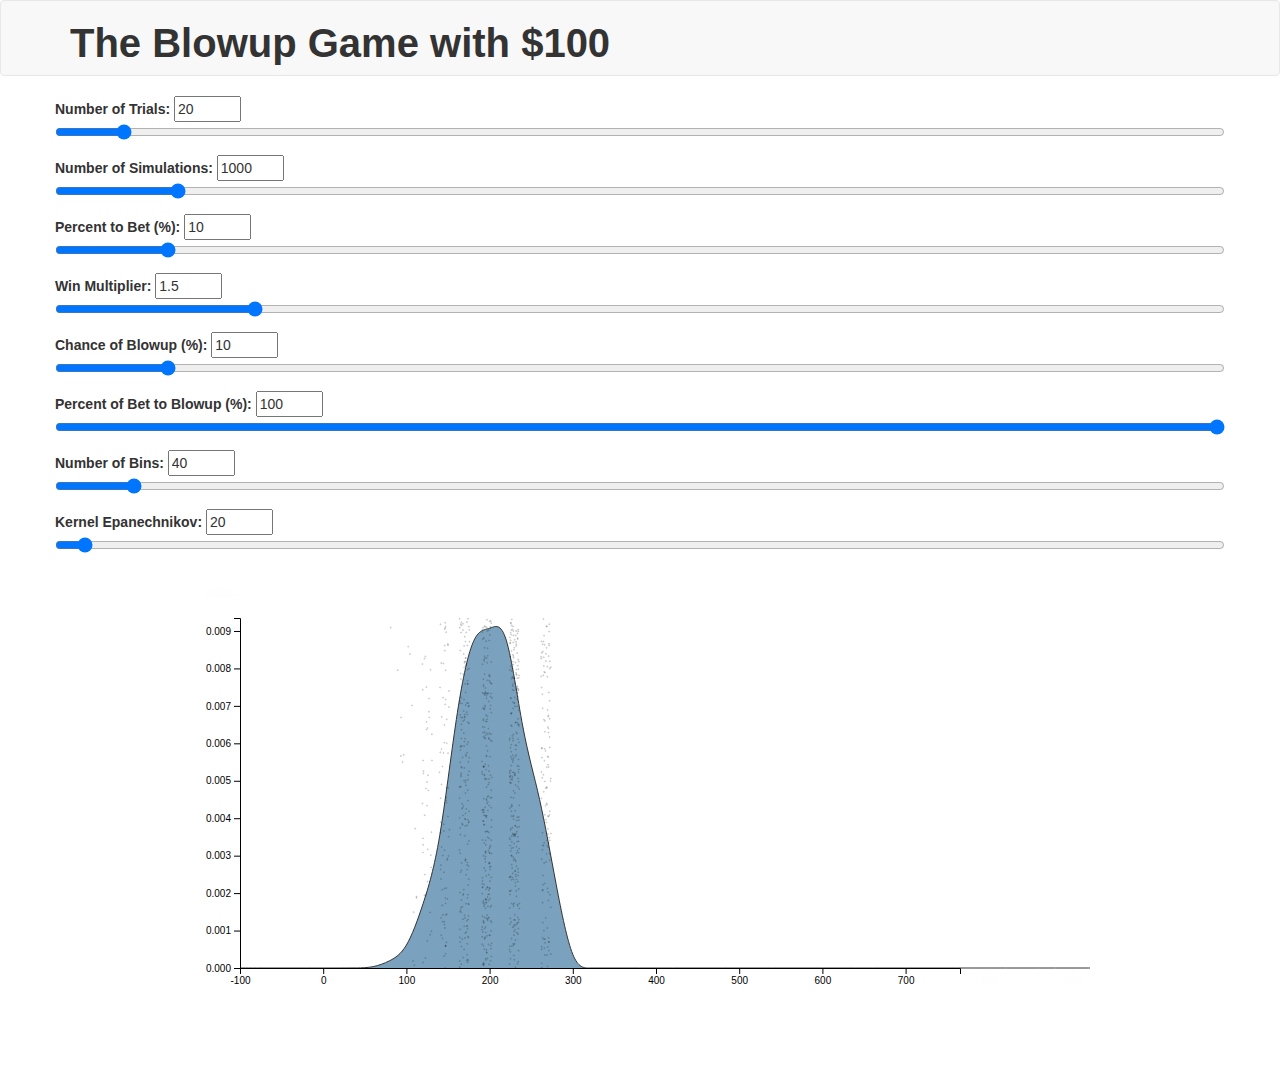
==== D3Framework/jquery/index.html @ c46e5b6e "Framework for d3" ====
<!doctype html>
<html>
    <head>
        <meta charset="utf-8">
        <meta name="description" content="">
        <title>The Blowup Game - Project 6 - CS399 Data Visualization - 2020.10.27</title>
        <!-- Bootstrap Core CSS -->
        <link rel="stylesheet" href="css/bootstrap.min.css">
        <!-- jQuery UI CSS -->
        <link rel="stylesheet" href="css/jquery-ui.min.css">
        <link rel="stylesheet" href="css/jquery-ui.structure.min.css">
        <link rel="stylesheet" href="css/jquery-ui.theme.min.css">
        <!-- Custom CSS -->
        <link rel="stylesheet" href="css/style.css">
    </head>

    <body>
        <nav class="navbar navbar-default">
            <div class="container">
                <h1>The Blowup Game with $100</h1>     
            </div>
        </nav>

        <!-- Bootstrap grid setup -->
        <div class="container">
            <div id="selections" class="row">
                <div class="form-group">
                    <label for="formControlRange">Number of Trials: </label>
                    <input id="numTrialsFromGUILabel" type="text" size="5"/>
                    <input type="range" class="form-control-range" name="numTrialsFromGUI" id="numTrialsFromGUI" min="10" max="200" value="20" onmousemove="printValue('numTrialsFromGUI','numTrialsFromGUILabel')">
                </div>
                <div class="form-group">
                    <label for="formControlRange">Number of Simulations: </label>
                    <input id="numSimsFromGUILabel" type="text" size="5"/>
                    <input type="range" class="form-control-range" name="numSimsFromGUI" id="numSimsFromGUI" min="1" max="10000" value="1000" step="1" onmousemove="printValue('numSimsFromGUI','numSimsFromGUILabel')">
                </div>
                <div class="form-group">
                    <label for="formControlRange">Percent to Bet (%): </label>
                    <input id="percentToBetFromGUILabel" type="text" size="5"/>
                    <input type="range" class="form-control-range" name="percentToBetFromGUI" id="percentToBetFromGUI" min="1" max="100" value="10" step="1" onmousemove="printValue('percentToBetFromGUI','percentToBetFromGUILabel')">
                </div>
                <div class="form-group">
                    <label for="formControlRange">Win Multiplier: </label>
                    <input id="winMultiplierFromGUILabel" type="text" size="5"/>
                    <input type="range" class="form-control-range" name="winMultiplierFromGUI" id="winMultiplierFromGUI" min="1" max="4" value="1.5" step="0.1" onmousemove="printValue('winMultiplierFromGUI','winMultiplierFromGUILabel')">
                </div>                <div class="form-group">
                    <label for="formControlRange">Chance of Blowup (%): </label>
                    <input id="chanceOfBlowupFromGUILabel" type="text" size="5"/>
                    <input type="range" class="form-control-range" name="chanceOfBlowupFromGUI" id="chanceOfBlowupFromGUI" min="1" max="100" value="10" step="1" onmousemove="printValue('chanceOfBlowupFromGUI','chanceOfBlowupFromGUILabel')">
                </div>                
                <div class="form-group">
                    <label for="formControlRange">Percent of Bet to Blowup (%): </label>
                    <input id="percentOfBetToBlowupFromGUILabel" type="text" size="5"/>
                    <input type="range" class="form-control-range" name="percentOfBetToBlowupFromGUI" id="percentOfBetToBlowupFromGUI" min="1" max="100" value="100" step="1" onmousemove="printValue('percentOfBetToBlowupFromGUI','percentOfBetToBlowupFromGUILabel')">
                </div>                
                <div class="form-group">
                    <label for="formControlRange">Number of Bins: </label>
                    <input id="binNumberFromGUILabel" type="text" size="5"/>
                    <input type="range" class="form-control-range" name="binSizeFromGUI" id="binNumberFromGUI" min="10" max="500" value="40" onmousemove="printValue('binNumberFromGUI','binNumberFromGUILabel')">
                </div>
                <div class="form-group">
                    <label for="formControlRange">Kernel Epanechnikov: </label>
                    <input id="kernelEpFromGUILabel" type="text" size="5"/>
                    <input type="range" class="form-control-range" name="kernelEpFromGUI" id="kernelEpFromGUI" min="1" max="1000" value="20" onmousemove="printValue('kernelEpFromGUI','kernelEpFromGUILabel')">
                </div>
            </div>
            <div class="row">
                <div id="chart-area"></div>  
            </div>
        </div>

    <!-- External JS libraries -->
    <script src="js/jquery.min.js"></script>
    <script src="js/bootstrap.min.js"></script>
    <script src="js/jquery-ui.min.js"></script>
    <script src="js/d3.min.js"></script>
    <!-- Custom JS -->
    <script src="js/main.js"></script>
    <script>
        function printValue(sliderID, textbox) {
            var x = document.getElementById(textbox);
            var y = document.getElementById(sliderID);
            x.value = y.value;
        }
        window.onload = function() {
            printValue('numSimsFromGUI','numSimsFromGUILabel');
            printValue('numTrialsFromGUI','numTrialsFromGUILabel');
            printValue('percentToBetFromGUI','percentToBetFromGUILabel');
            printValue('winMultiplierFromGUI','winMultiplierFromGUILabel');
            printValue('chanceOfBlowupFromGUI','chanceOfBlowupFromGUILabel');
            printValue('percentOfBetToBlowupFromGUI','percentOfBetToBlowupFromGUILabel');
            printValue('binNumberFromGUI','binNumberFromGUILabel');
            printValue('kernelEpFromGUI','kernelEpFromGUILabel')
        }
    </script>
    </body>
</html>
---- D3Framework/jquery/css/style.css ----
#chart-area svg {
  margin-left: auto;
  margin-right: auto;
  display: block;
}

#logo {
  height:50px;
}

.navbar-brand {
  height: 60px;
  padding: 5px 0px;
}

.axis {
  font: 10px sans-serif;
}

.axis path,
.axis line {
  fill: none;
  stroke: #D4D8DA;
  stroke-width: 2px;
  shape-rendering: crispEdges;
}

.line {
  fill: none;
  stroke-width: 2px;
}

.overlay {
  fill: none;
  pointer-events: all;
}

.focus circle {
  fill: #F1F3F3;
  stroke: #777;
  stroke-width: 3px;
}
  
.hover-line {
  stroke: #777;
  stroke-width: 2px;
  stroke-dasharray: 3,3;
}

h1 {
  font-size: 40px;
  font-weight: bolder;
  font-family: 'Tahoma', 'Arial Narrow', Arial, sans-serif;
}

#selections .col-md-4 {
  padding-top: 10px;
  padding-bottom: 10px;
}
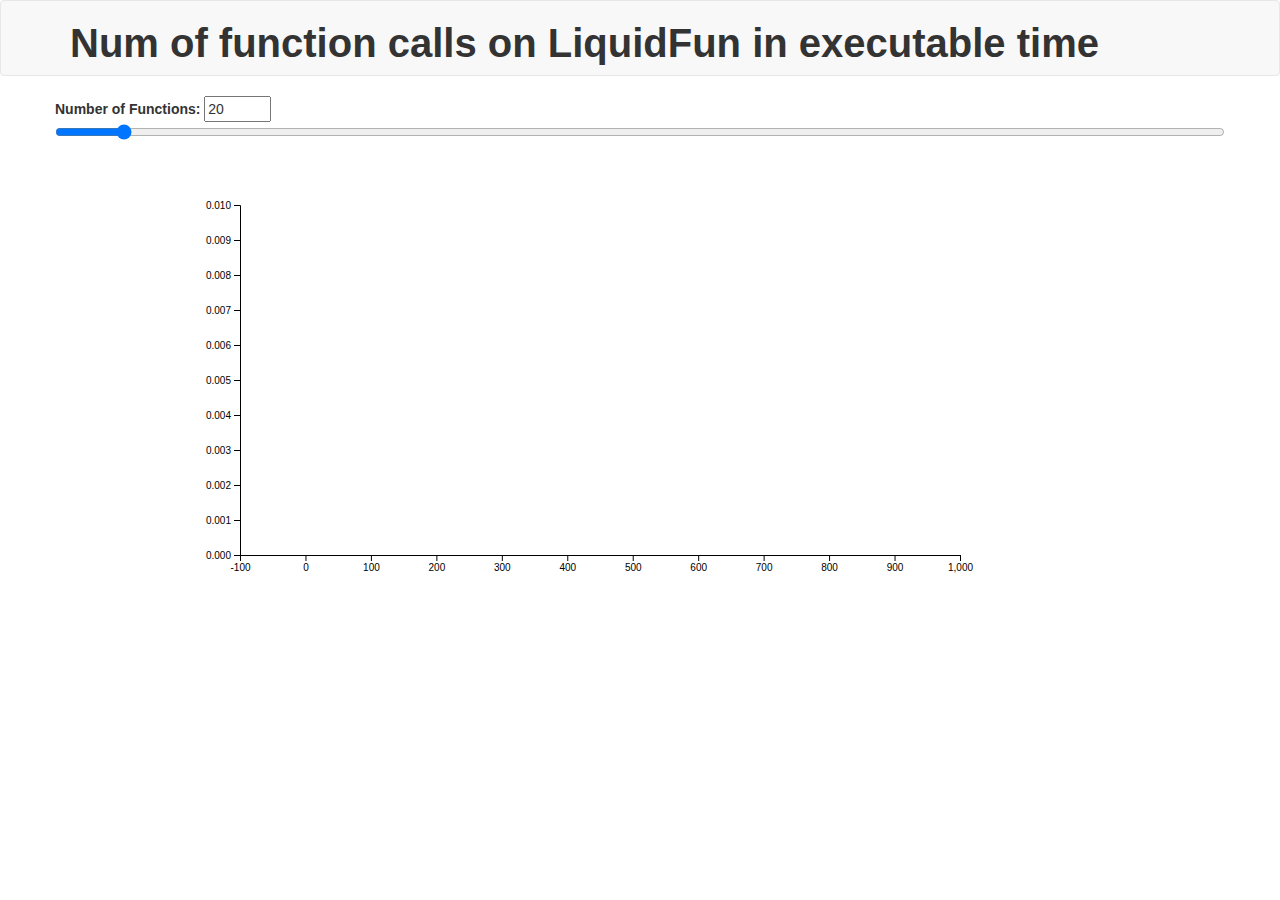
==== commit d200141f: "WIP" ====
--- a/D3Framework/jquery/index.html
+++ b/D3Framework/jquery/index.html
@@ -17,7 +17,7 @@
     <body>
         <nav class="navbar navbar-default">
             <div class="container">
-                <h1>The Blowup Game with $100</h1>     
+                <h1> Num of function calls on LiquidFun in executable time</h1>     
             </div>
         </nav>
 
@@ -25,43 +25,9 @@
         <div class="container">
             <div id="selections" class="row">
                 <div class="form-group">
-                    <label for="formControlRange">Number of Trials: </label>
-                    <input id="numTrialsFromGUILabel" type="text" size="5"/>
-                    <input type="range" class="form-control-range" name="numTrialsFromGUI" id="numTrialsFromGUI" min="10" max="200" value="20" onmousemove="printValue('numTrialsFromGUI','numTrialsFromGUILabel')">
-                </div>
-                <div class="form-group">
-                    <label for="formControlRange">Number of Simulations: </label>
-                    <input id="numSimsFromGUILabel" type="text" size="5"/>
-                    <input type="range" class="form-control-range" name="numSimsFromGUI" id="numSimsFromGUI" min="1" max="10000" value="1000" step="1" onmousemove="printValue('numSimsFromGUI','numSimsFromGUILabel')">
-                </div>
-                <div class="form-group">
-                    <label for="formControlRange">Percent to Bet (%): </label>
-                    <input id="percentToBetFromGUILabel" type="text" size="5"/>
-                    <input type="range" class="form-control-range" name="percentToBetFromGUI" id="percentToBetFromGUI" min="1" max="100" value="10" step="1" onmousemove="printValue('percentToBetFromGUI','percentToBetFromGUILabel')">
-                </div>
-                <div class="form-group">
-                    <label for="formControlRange">Win Multiplier: </label>
-                    <input id="winMultiplierFromGUILabel" type="text" size="5"/>
-                    <input type="range" class="form-control-range" name="winMultiplierFromGUI" id="winMultiplierFromGUI" min="1" max="4" value="1.5" step="0.1" onmousemove="printValue('winMultiplierFromGUI','winMultiplierFromGUILabel')">
-                </div>                <div class="form-group">
-                    <label for="formControlRange">Chance of Blowup (%): </label>
-                    <input id="chanceOfBlowupFromGUILabel" type="text" size="5"/>
-                    <input type="range" class="form-control-range" name="chanceOfBlowupFromGUI" id="chanceOfBlowupFromGUI" min="1" max="100" value="10" step="1" onmousemove="printValue('chanceOfBlowupFromGUI','chanceOfBlowupFromGUILabel')">
-                </div>                
-                <div class="form-group">
-                    <label for="formControlRange">Percent of Bet to Blowup (%): </label>
-                    <input id="percentOfBetToBlowupFromGUILabel" type="text" size="5"/>
-                    <input type="range" class="form-control-range" name="percentOfBetToBlowupFromGUI" id="percentOfBetToBlowupFromGUI" min="1" max="100" value="100" step="1" onmousemove="printValue('percentOfBetToBlowupFromGUI','percentOfBetToBlowupFromGUILabel')">
-                </div>                
-                <div class="form-group">
-                    <label for="formControlRange">Number of Bins: </label>
-                    <input id="binNumberFromGUILabel" type="text" size="5"/>
-                    <input type="range" class="form-control-range" name="binSizeFromGUI" id="binNumberFromGUI" min="10" max="500" value="40" onmousemove="printValue('binNumberFromGUI','binNumberFromGUILabel')">
-                </div>
-                <div class="form-group">
-                    <label for="formControlRange">Kernel Epanechnikov: </label>
-                    <input id="kernelEpFromGUILabel" type="text" size="5"/>
-                    <input type="range" class="form-control-range" name="kernelEpFromGUI" id="kernelEpFromGUI" min="1" max="1000" value="20" onmousemove="printValue('kernelEpFromGUI','kernelEpFromGUILabel')">
+                    <label for="formControlRange">Number of Functions: </label>
+                    <input id="numFuncsFromGUILabel" type="text" size="5"/>
+                    <input type="range" class="form-control-range" name="numFuncsFromGUI" id="numFuncsFromGUI" min="10" max="200" value="20" onmousemove="printValue('numFuncsFromGUI','numFuncsFromGUILabel')">
                 </div>
             </div>
             <div class="row">
@@ -83,14 +49,7 @@
             x.value = y.value;
         }
         window.onload = function() {
-            printValue('numSimsFromGUI','numSimsFromGUILabel');
-            printValue('numTrialsFromGUI','numTrialsFromGUILabel');
-            printValue('percentToBetFromGUI','percentToBetFromGUILabel');
-            printValue('winMultiplierFromGUI','winMultiplierFromGUILabel');
-            printValue('chanceOfBlowupFromGUI','chanceOfBlowupFromGUILabel');
-            printValue('percentOfBetToBlowupFromGUI','percentOfBetToBlowupFromGUILabel');
-            printValue('binNumberFromGUI','binNumberFromGUILabel');
-            printValue('kernelEpFromGUI','kernelEpFromGUILabel')
+            printValue('numFuncsFromGUI','numFuncsFromGUILabel');
         }
     </script>
     </body>
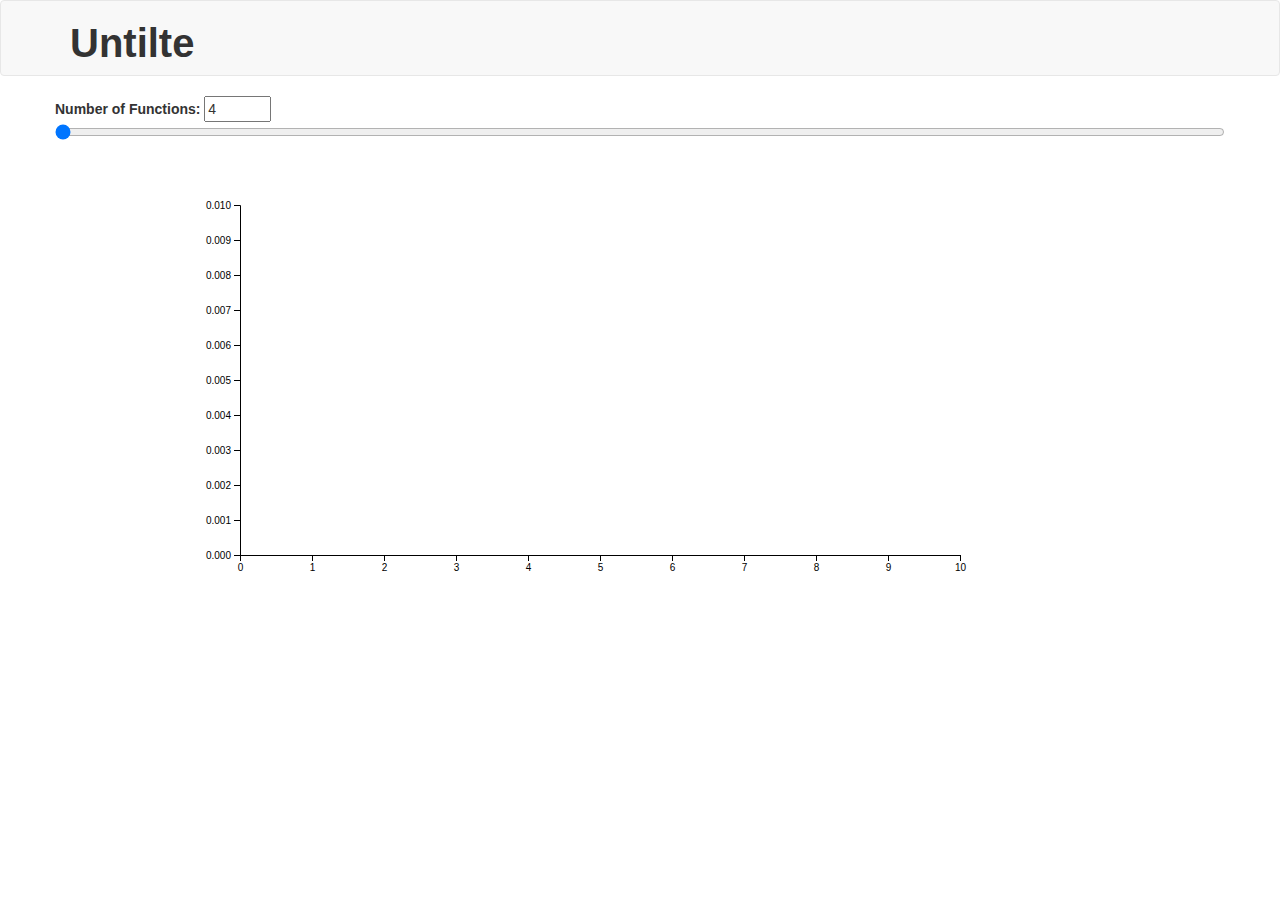
==== commit 99d0f838: "no message" ====
--- a/D3Framework/jquery/index.html
+++ b/D3Framework/jquery/index.html
@@ -17,7 +17,7 @@
     <body>
         <nav class="navbar navbar-default">
             <div class="container">
-                <h1> Num of function calls on LiquidFun in executable time</h1>     
+                <h1> Untilte</h1>     
             </div>
         </nav>
 
@@ -27,7 +27,7 @@
                 <div class="form-group">
                     <label for="formControlRange">Number of Functions: </label>
                     <input id="numFuncsFromGUILabel" type="text" size="5"/>
-                    <input type="range" class="form-control-range" name="numFuncsFromGUI" id="numFuncsFromGUI" min="10" max="200" value="20" onmousemove="printValue('numFuncsFromGUI','numFuncsFromGUILabel')">
+                    <input type="range" class="form-control-range" name="numFuncsFromGUI" id="numFuncsFromGUI" min="4" max="10" value="4" onmousemove="printValue('numFuncsFromGUI','numFuncsFromGUILabel')">
                 </div>
             </div>
             <div class="row">
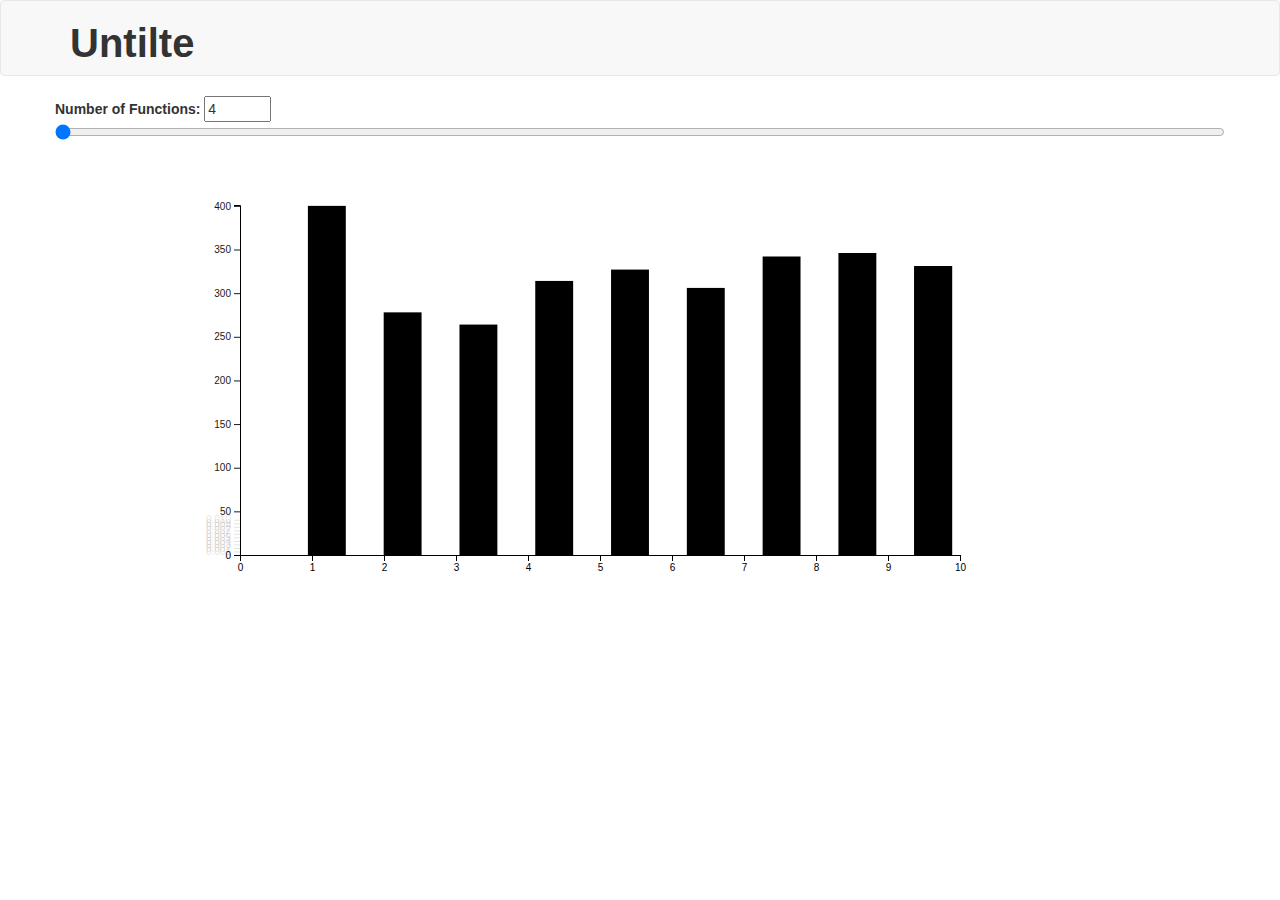
==== commit f83ca21c: "Added bar graph" ====
--- a/D3Framework/jquery/index.html
+++ b/D3Framework/jquery/index.html
@@ -50,16 +50,11 @@
         }
         window.onload = function() {
             printValue('numFuncsFromGUI','numFuncsFromGUILabel');
+
+            updateChart();
         }
     </script>
     </body>
 </html>
 
 
-
-
-
-
-
-
-
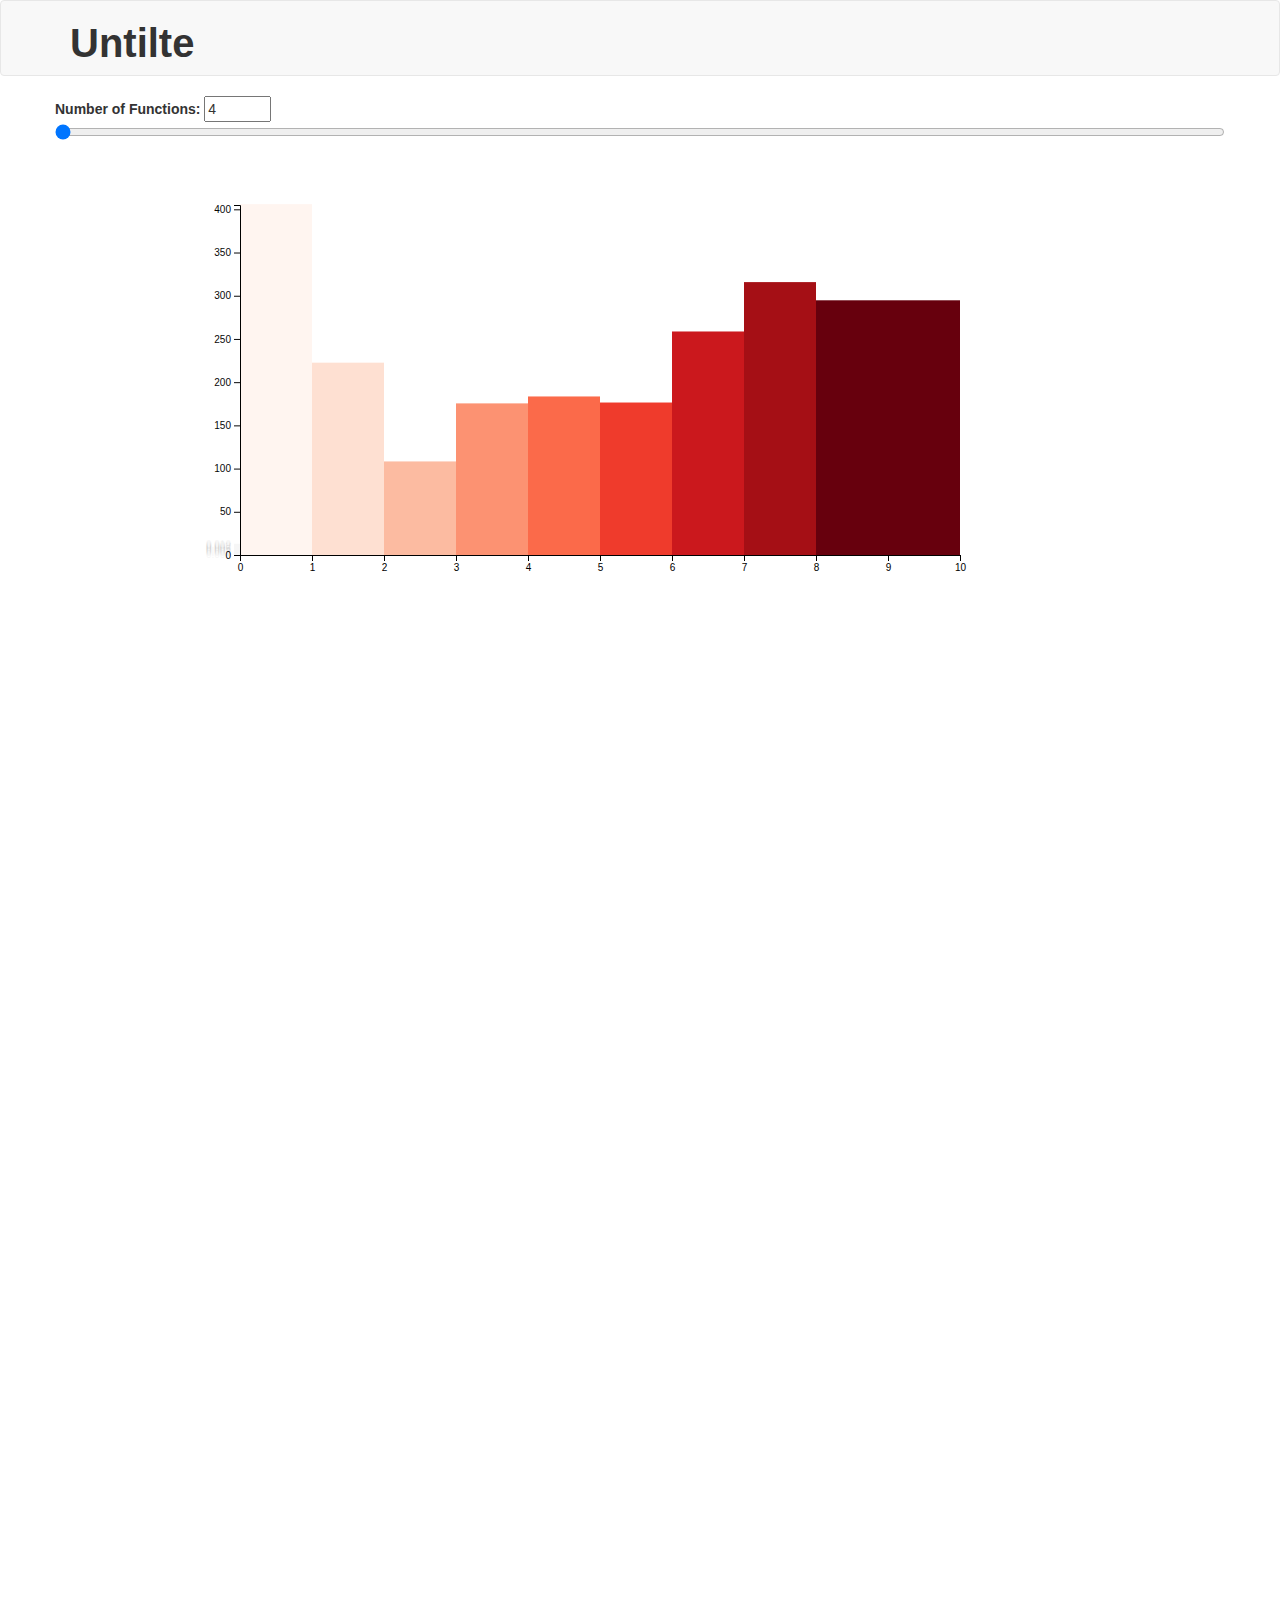
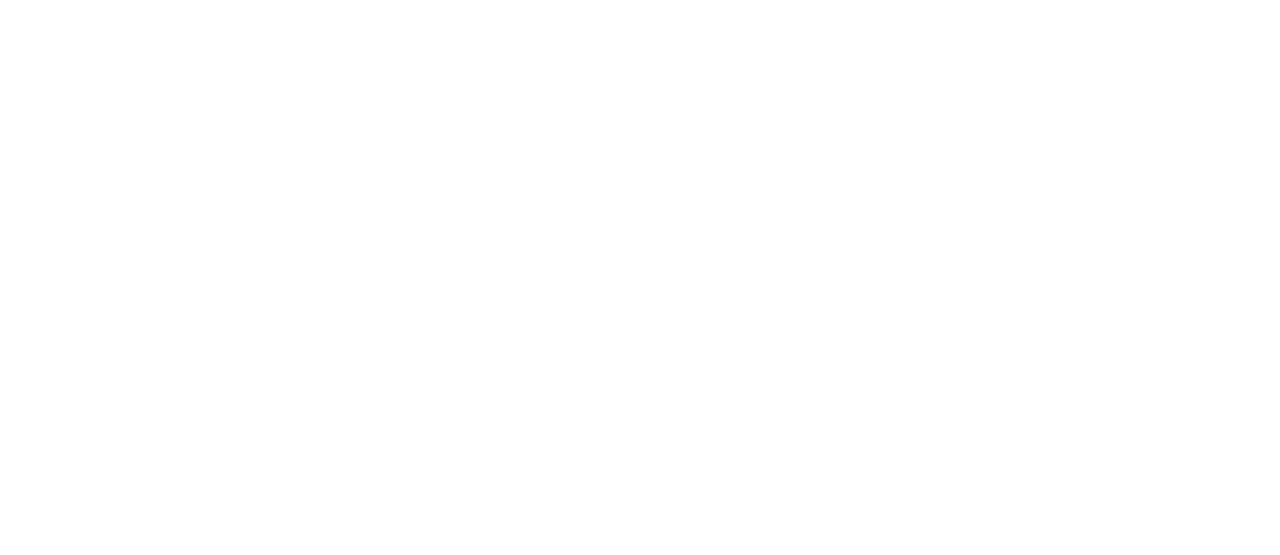
==== commit 9f4c20ae: "change graph color" ====
--- a/D3Framework/jquery/index.html
+++ b/D3Framework/jquery/index.html
@@ -40,6 +40,7 @@
     <script src="js/bootstrap.min.js"></script>
     <script src="js/jquery-ui.min.js"></script>
     <script src="js/d3.min.js"></script>
+    <script src="js/colorbrewer.v1.min.js"></script>
     <!-- Custom JS -->
     <script src="js/main.js"></script>
     <script>
@@ -58,3 +59,4 @@
 </html>
 
 
+<!--https://stackoverflow.com/questions/45887833/d3-chart-is-not-displaying-->
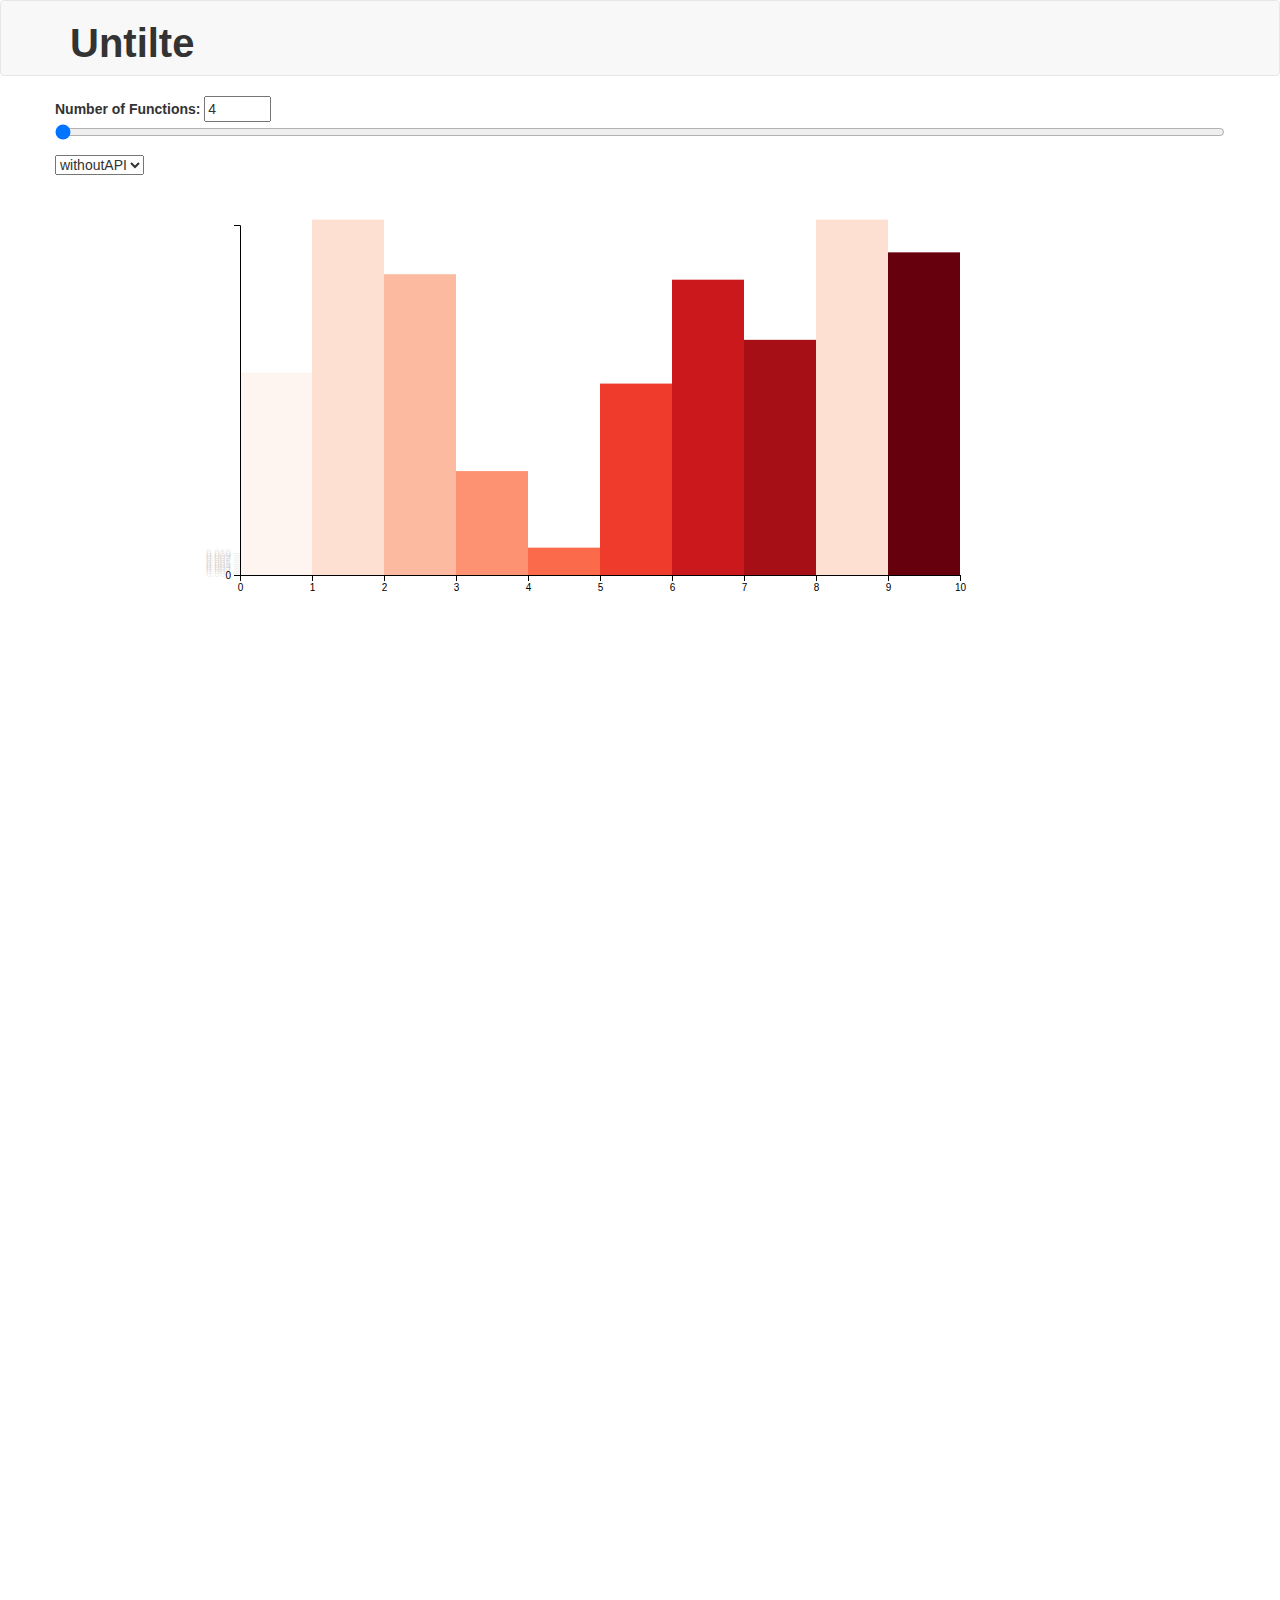
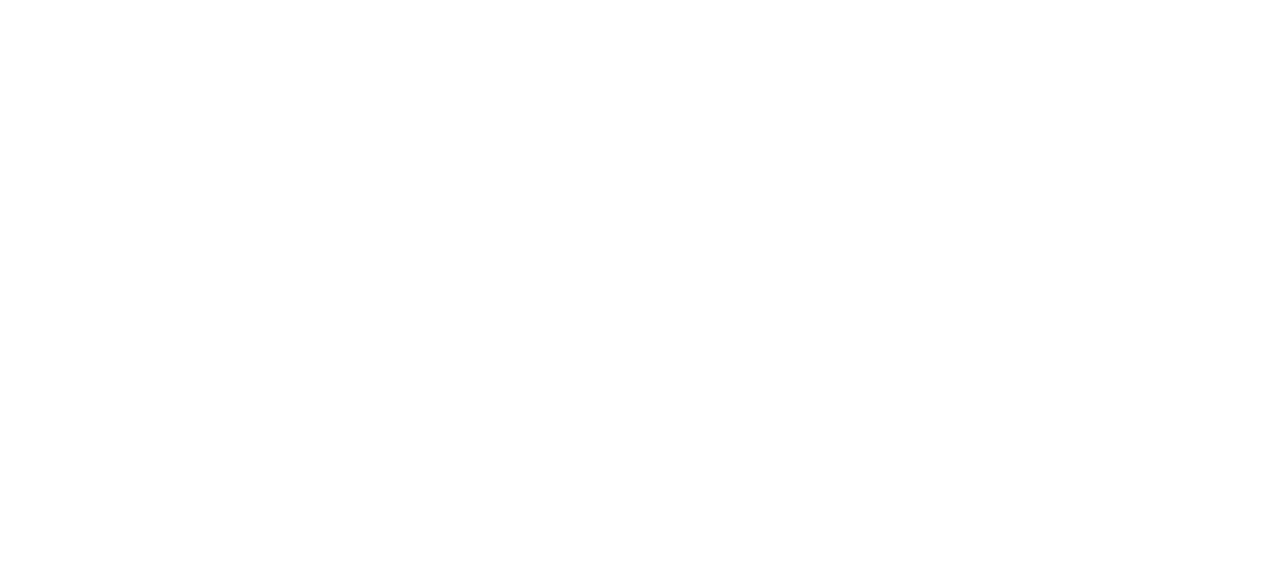
==== commit 4ef26c4c: "Added dropdown" ====
--- a/D3Framework/jquery/index.html
+++ b/D3Framework/jquery/index.html
@@ -29,6 +29,7 @@
                     <input id="numFuncsFromGUILabel" type="text" size="5"/>
                     <input type="range" class="form-control-range" name="numFuncsFromGUI" id="numFuncsFromGUI" min="4" max="10" value="4" onmousemove="printValue('numFuncsFromGUI','numFuncsFromGUILabel')">
                 </div>
+                <select id="selectButton"></select>
             </div>
             <div class="row">
                 <div id="chart-area"></div>  
@@ -51,8 +52,6 @@
         }
         window.onload = function() {
             printValue('numFuncsFromGUI','numFuncsFromGUILabel');
-
-            updateChart();
         }
     </script>
     </body>
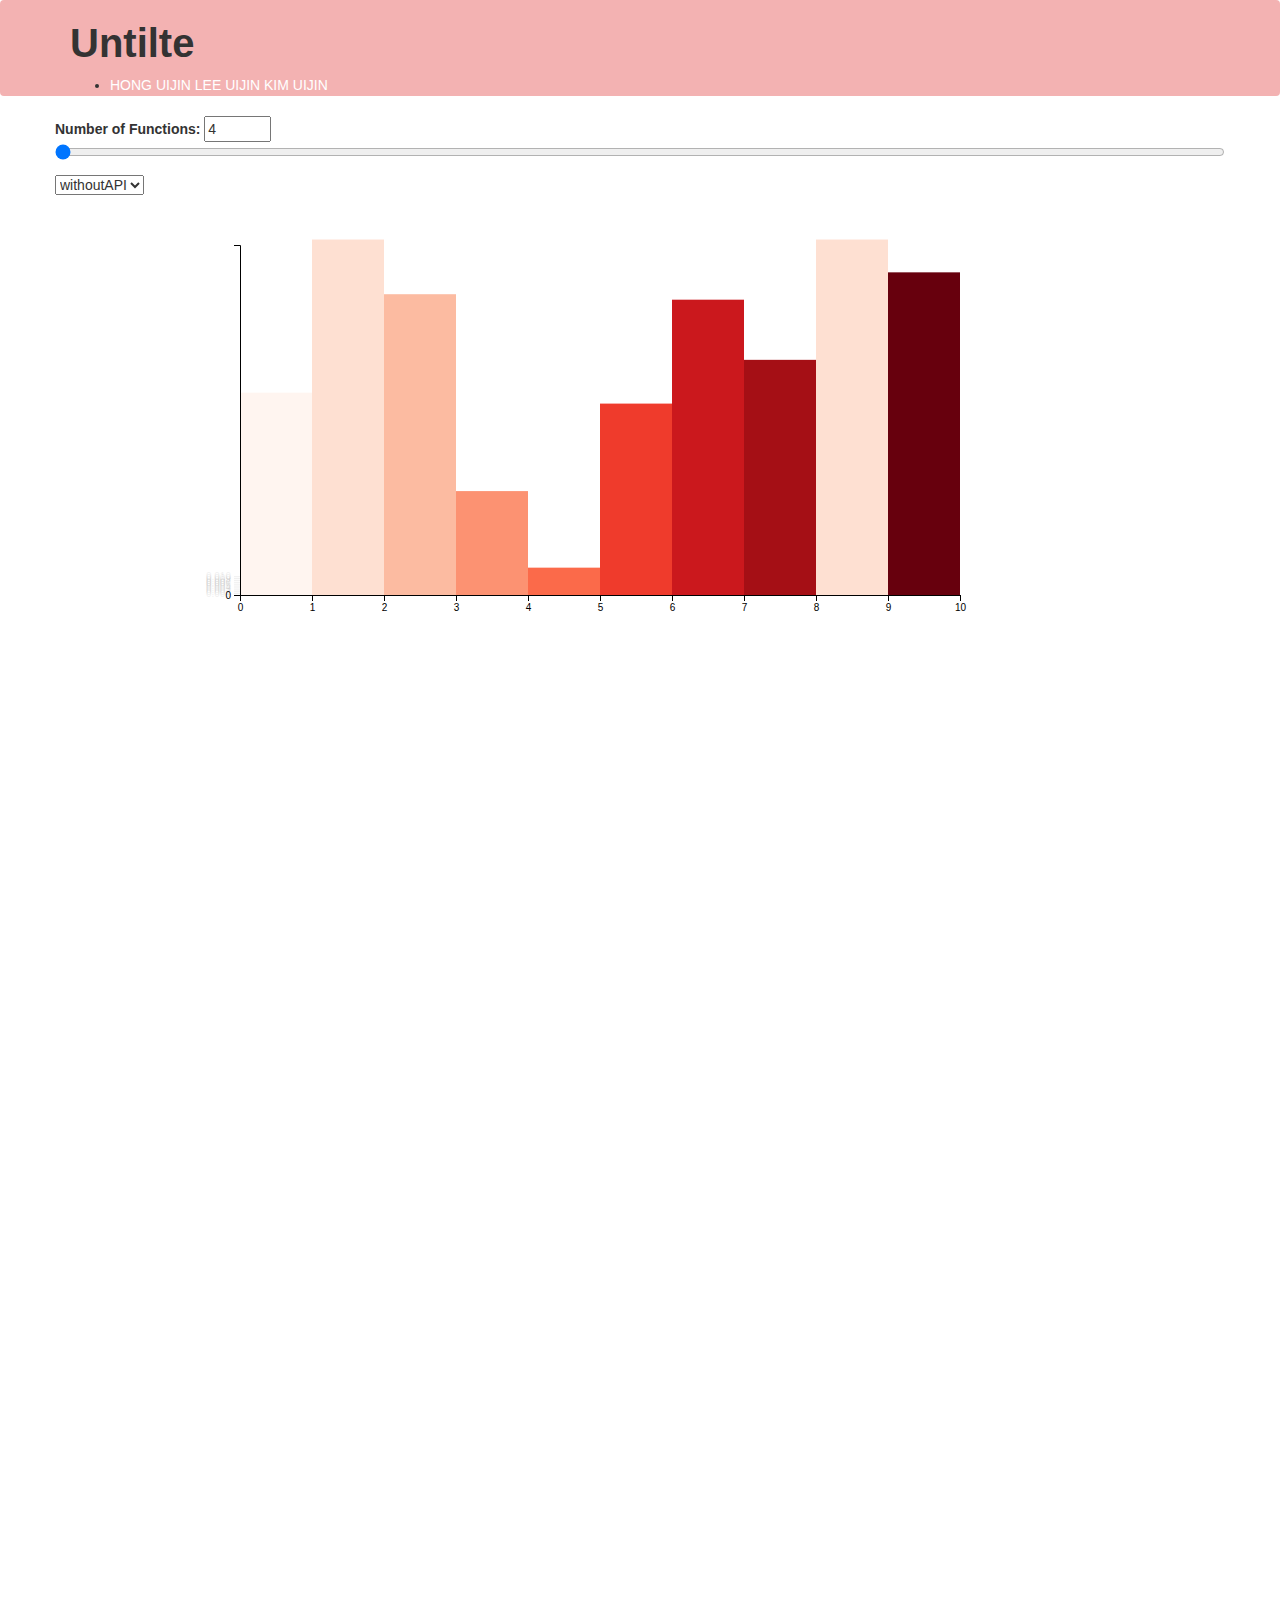
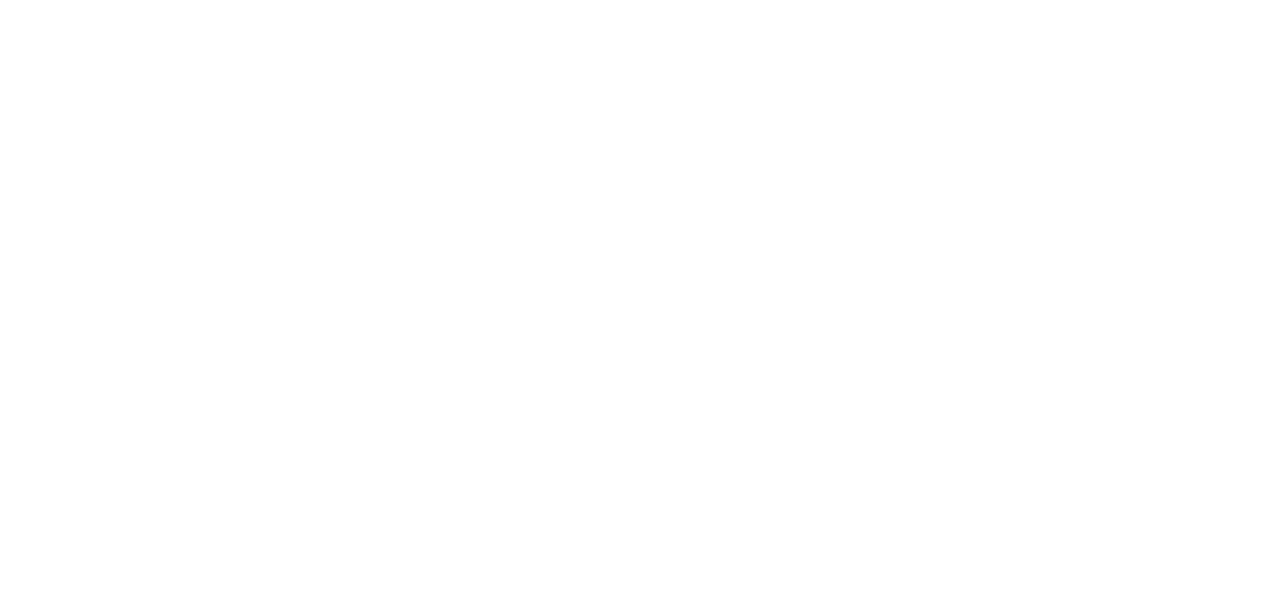
==== commit b827dcae: "do you like pink??" ====
--- a/D3Framework/jquery/index.html
+++ b/D3Framework/jquery/index.html
@@ -15,9 +15,17 @@
     </head>
 
     <body>
-        <nav class="navbar navbar-default">
+        <nav class="navbar navbar-expand-sm navbar-custom">
             <div class="container">
-                <h1> Untilte</h1>     
+                <h1> Untilte</h1> 
+                <ul class="navbar-nav">
+                    <li class="nav-item active">
+                        <a class="nav-link" href="#">HONG UIJIN LEE UIJIN KIM UIJIN</a>
+                    </li>
+                    <!--<li class="nav-item">
+                        <a class="nav-link" href="#"></a>
+                    </li>-->
+                </ul>    
             </div>
         </nav>
 
--- a/D3Framework/jquery/css/style.css
+++ b/D3Framework/jquery/css/style.css
@@ -57,3 +57,21 @@
   padding-top: 10px;
   padding-bottom: 10px;
 }
+
+.navbar-custom {
+  background-color: #f0a0a0d0;
+}
+/* change the brand and text color */
+.navbar-custom .navbar-brand,
+.navbar-custom .navbar-text {
+  color: rgba(255,255,255,.8);
+}
+/* change the link color */
+.navbar-custom .navbar-nav .nav-link {
+  color: rgba(255,255,255,.5);
+}
+/* change the color of active or hovered links */
+.navbar-custom .nav-item.active .nav-link,
+.navbar-custom .nav-item:hover .nav-link {
+  color: #ffffff;
+}
